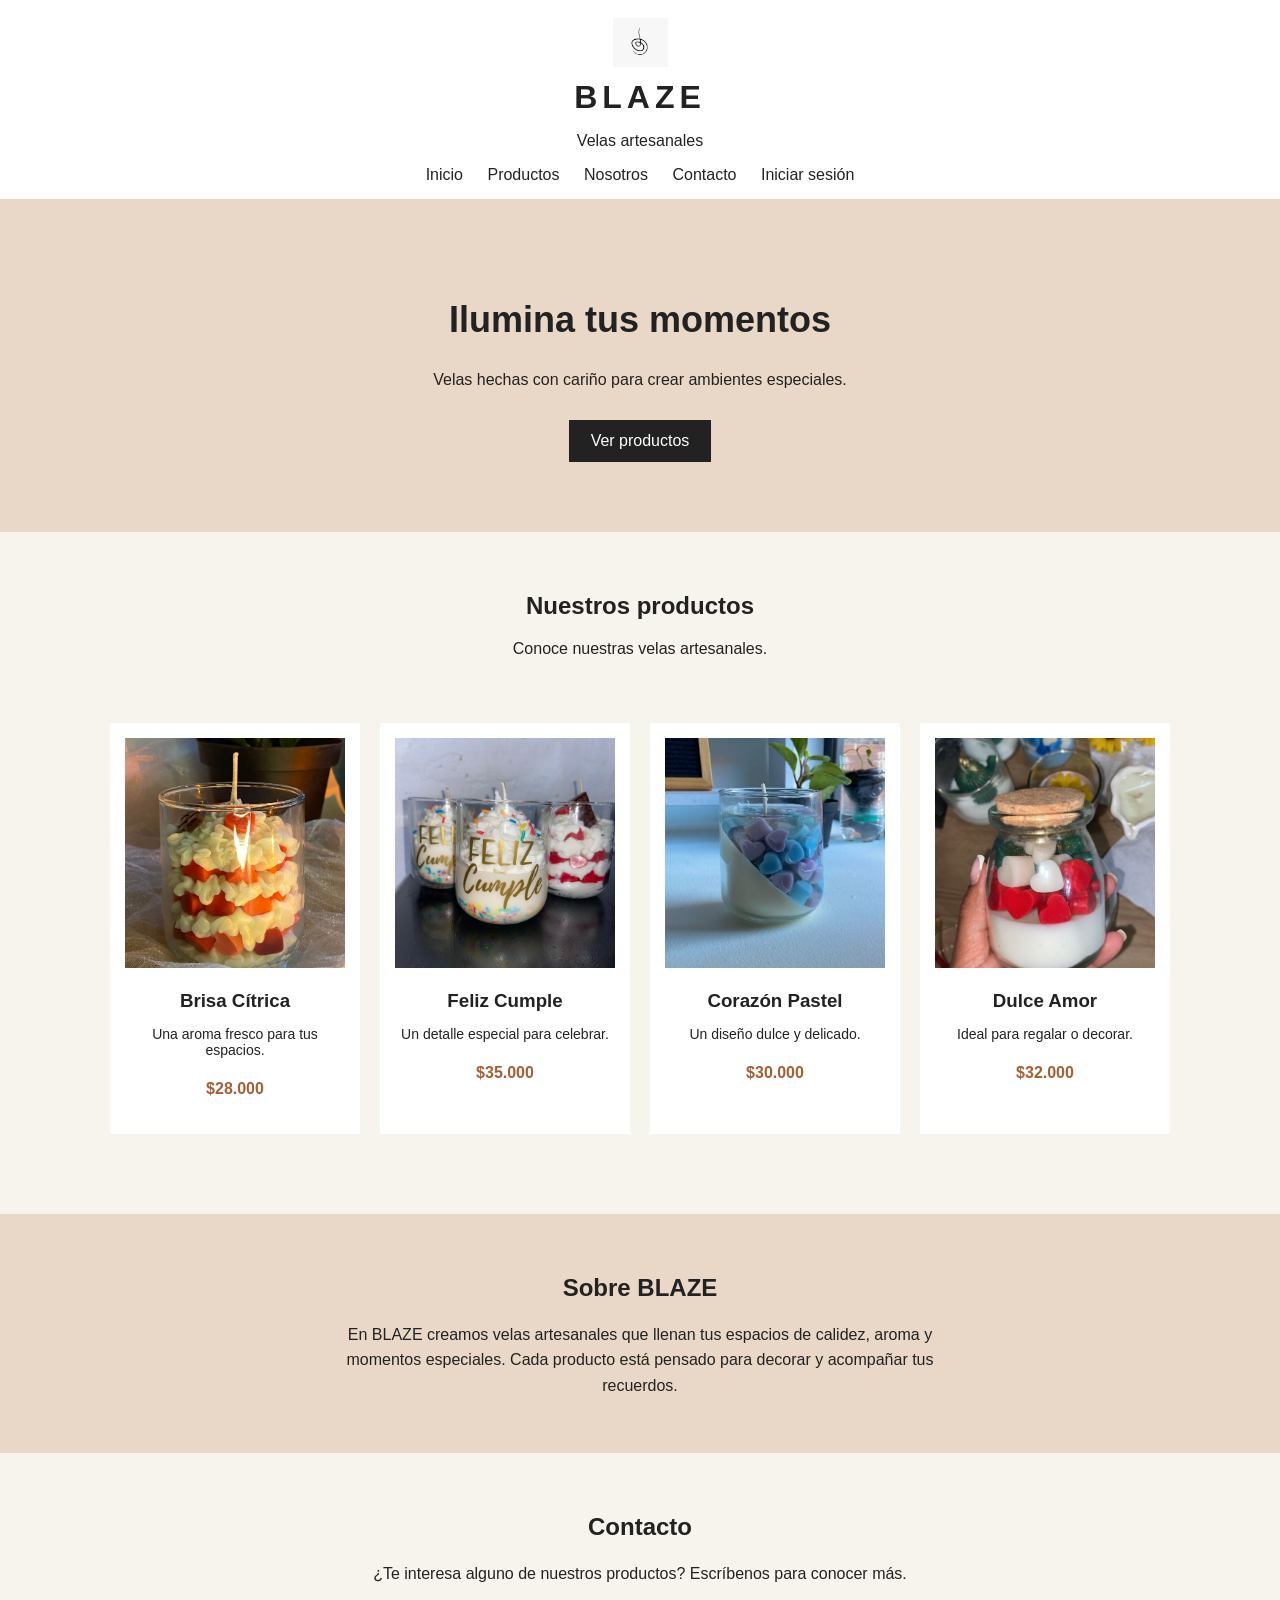
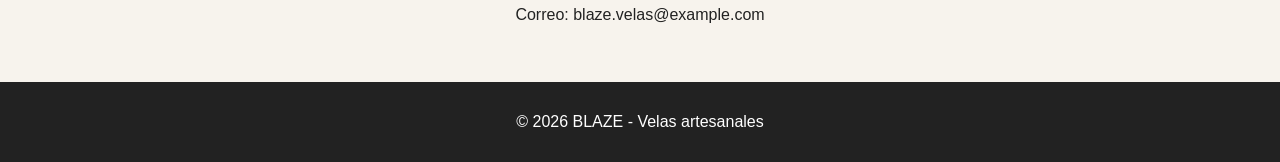
==== index.html @ ceefcdfa "primer commit de la pagina BLAZE" ====
<!DOCTYPE html>
<html lang="es">
<head>
    <meta charset="UTF-8">
    <meta name="viewport" content="width=device-width, initial-scale=1.0">
    <title>BLAZE - Velas artesanales</title>
    <link rel="stylesheet" href="/styles/estilos_index.css">
</head>
<body>
    <header>
        <img src="img/logo.jpeg" alt="Logo BLAZE">
        <h1>BLAZE</h1>
        <p>Velas artesanales</p>
        <nav>
            <a href="#inicio">Inicio</a>
            <a href="#productos">Productos</a>
            <a href="#nosotros">Nosotros</a>
            <a href="#contacto">Contacto</a>
            <a href="login.html">Iniciar sesión</a>
        </nav>
    </header>

    <section class="inicio" id="inicio">
        <h2>Ilumina tus momentos</h2>
        <p>Velas hechas con cariño para crear ambientes especiales.</p>
        <a href="#productos">Ver productos</a>
    </section>

    <section id="productos">
        <h2>Nuestros productos</h2>
        <p>Conoce nuestras velas artesanales.</p>
        <section class="catalogo">
            <article class="producto">
                <img src="img/vela1.jpeg" alt="Vela Brisa Cítrica">
                <h3>Brisa Cítrica</h3>
                <p>Una aroma fresco para tus espacios.</p>
                <h4>$28.000</h4>
            </article>
            <article class="producto">
                <img src="img/vela2.jpeg" alt="Vela Feliz Cumple">
                <h3>Feliz Cumple</h3>
                <p>Un detalle especial para celebrar.</p>
                <h4>$35.000</h4>
            </article>
            <article class="producto">
                <img src="img/vela3.jpeg" alt="Vela Corazón Pastel">
                <h3>Corazón Pastel</h3>
                <p>Un diseño dulce y delicado.</p>
                <h4>$30.000</h4>
            </article>
            <article class="producto">
                <img src="img/vela4.jpeg" alt="Vela Dulce Amor">
                <h3>Dulce Amor</h3>
                <p>Ideal para regalar o decorar.</p>
                <h4>$32.000</h4>
            </article>
        </section>
    </section>

    <section class="nosotros" id="nosotros">
        <h2>Sobre BLAZE</h2>
        <p>En BLAZE creamos velas artesanales que llenan tus espacios de calidez, aroma y momentos especiales. Cada producto está pensado para decorar y acompañar tus recuerdos.</p>
    </section>

    <section id="contacto">
        <h2>Contacto</h2>
        <p>¿Te interesa alguno de nuestros productos? Escríbenos para conocer más.</p>
        <p>Correo: blaze.velas@example.com</p>
    </section>

    <footer>
        <p>© 2026 BLAZE - Velas artesanales</p>
    </footer>
</body>
</html>
---- styles/estilos_index.css ----
body {
    margin: 0;
    font-family: Arial, sans-serif;
    background-color: #f7f3ed;
    color: #222222;
}

header {
    background-color: white;
    text-align: center;
    padding: 15px;
}

header img {
    width: 55px;
    height: 55px;
    object-fit: contain;
}

header h1 {
    margin: 5px;
    letter-spacing: 5px;
}

nav {
    margin-top: 15px;
}

nav a {
    color: #222222;
    text-decoration: none;
    margin: 10px;
}

.inicio {
    background-color: #e9d8c7;
    text-align: center;
    padding: 70px 20px;
}

.inicio h2 {
    font-size: 36px;
}

.inicio a {
    display: inline-block;
    background-color: #222222;
    color: white;
    padding: 12px 22px;
    text-decoration: none;
    margin-top: 15px;
}

section {
    padding: 40px 20px;
    text-align: center;
}

.catalogo {
    display: flex;
    justify-content: center;
    flex-wrap: wrap;
    gap: 20px;
    margin-top: 25px;
}

.producto {
    background-color: white;
    width: 220px;
    padding: 15px;
}

.producto img {
    width: 100%;
    height: 230px;
    object-fit: cover;
}

.producto h3 {
    margin-bottom: 8px;
}

.producto p {
    font-size: 14px;
}

.producto h4 {
    color: #a65f35;
}

.nosotros {
    background-color: #e9d8c7;
}

.nosotros p, #contacto p {
    max-width: 650px;
    margin: 15px auto;
    line-height: 1.6;
}

footer {
    background-color: #222222;
    color: white;
    text-align: center;
    padding: 15px;
}

@media (max-width: 600px) {
    nav a {
        display: inline-block;
        margin: 7px;
    }

    .inicio h2 {
        font-size: 28px;
    }
}
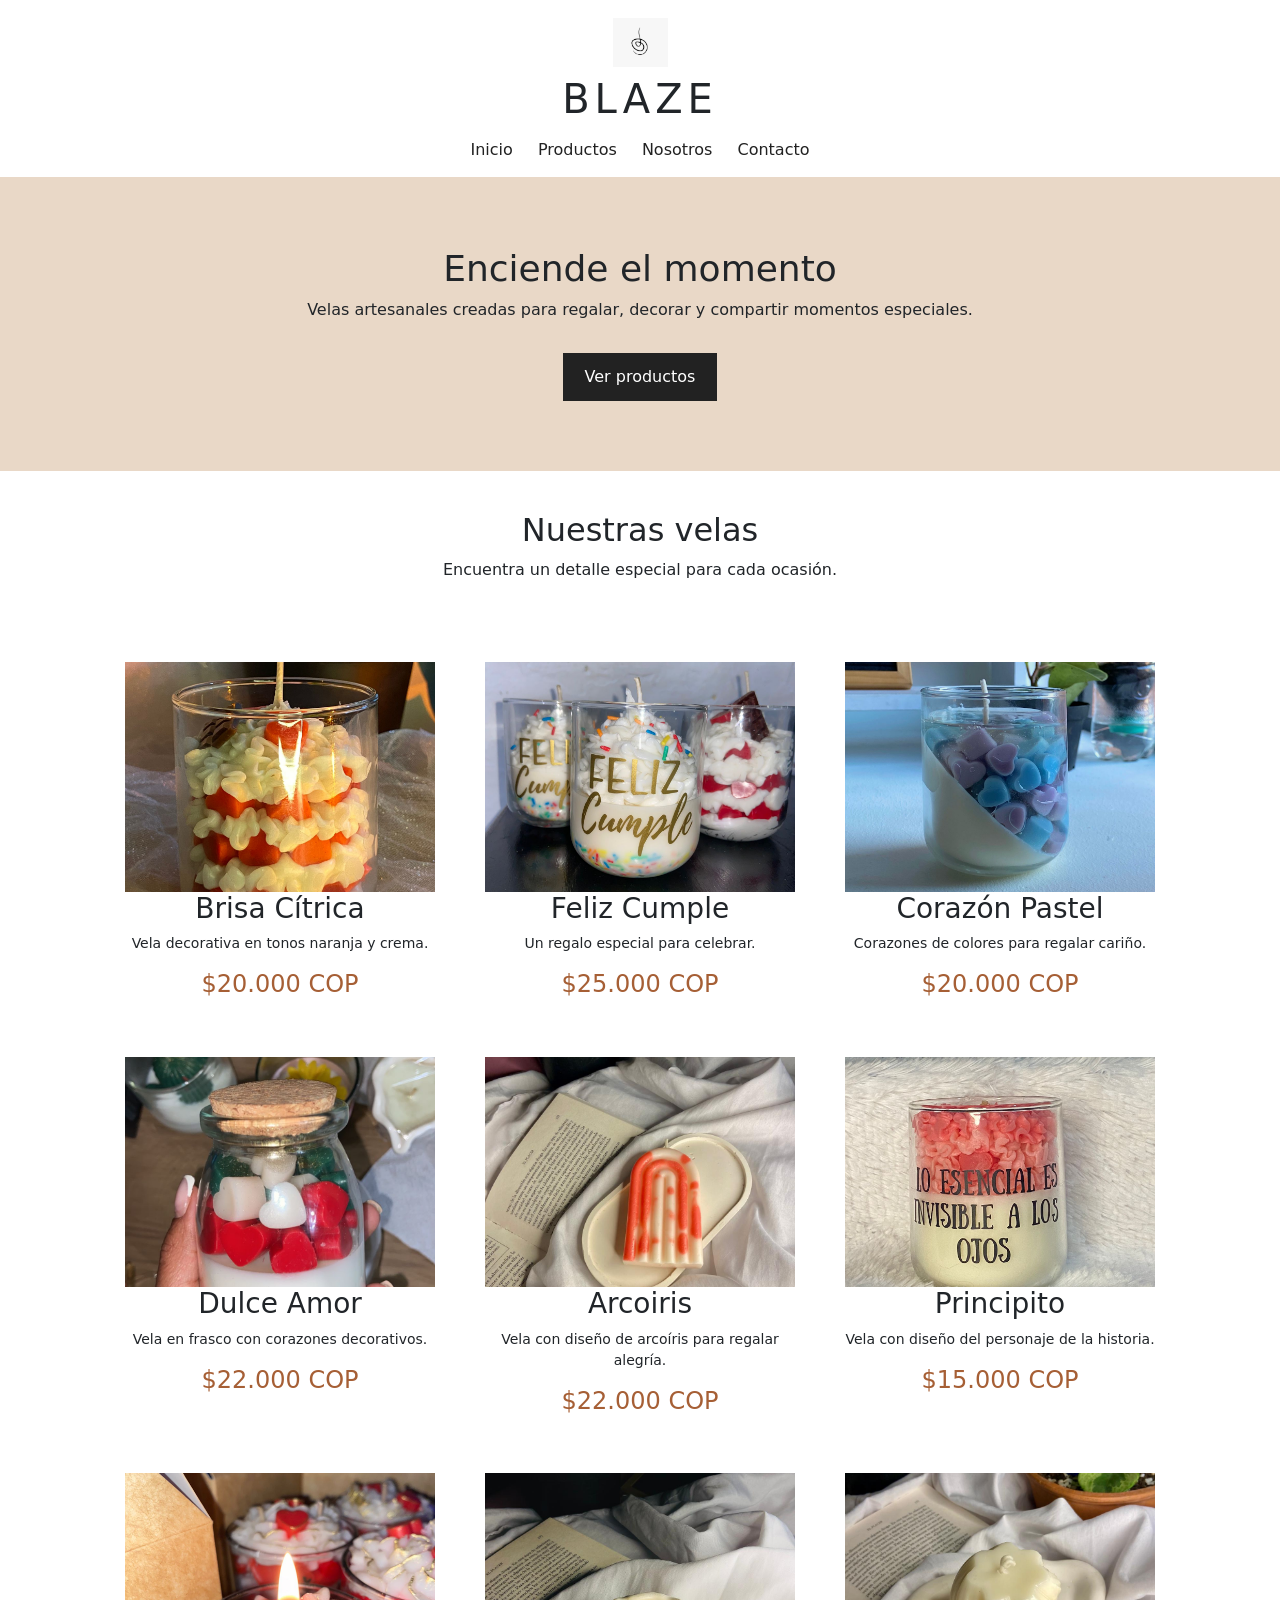
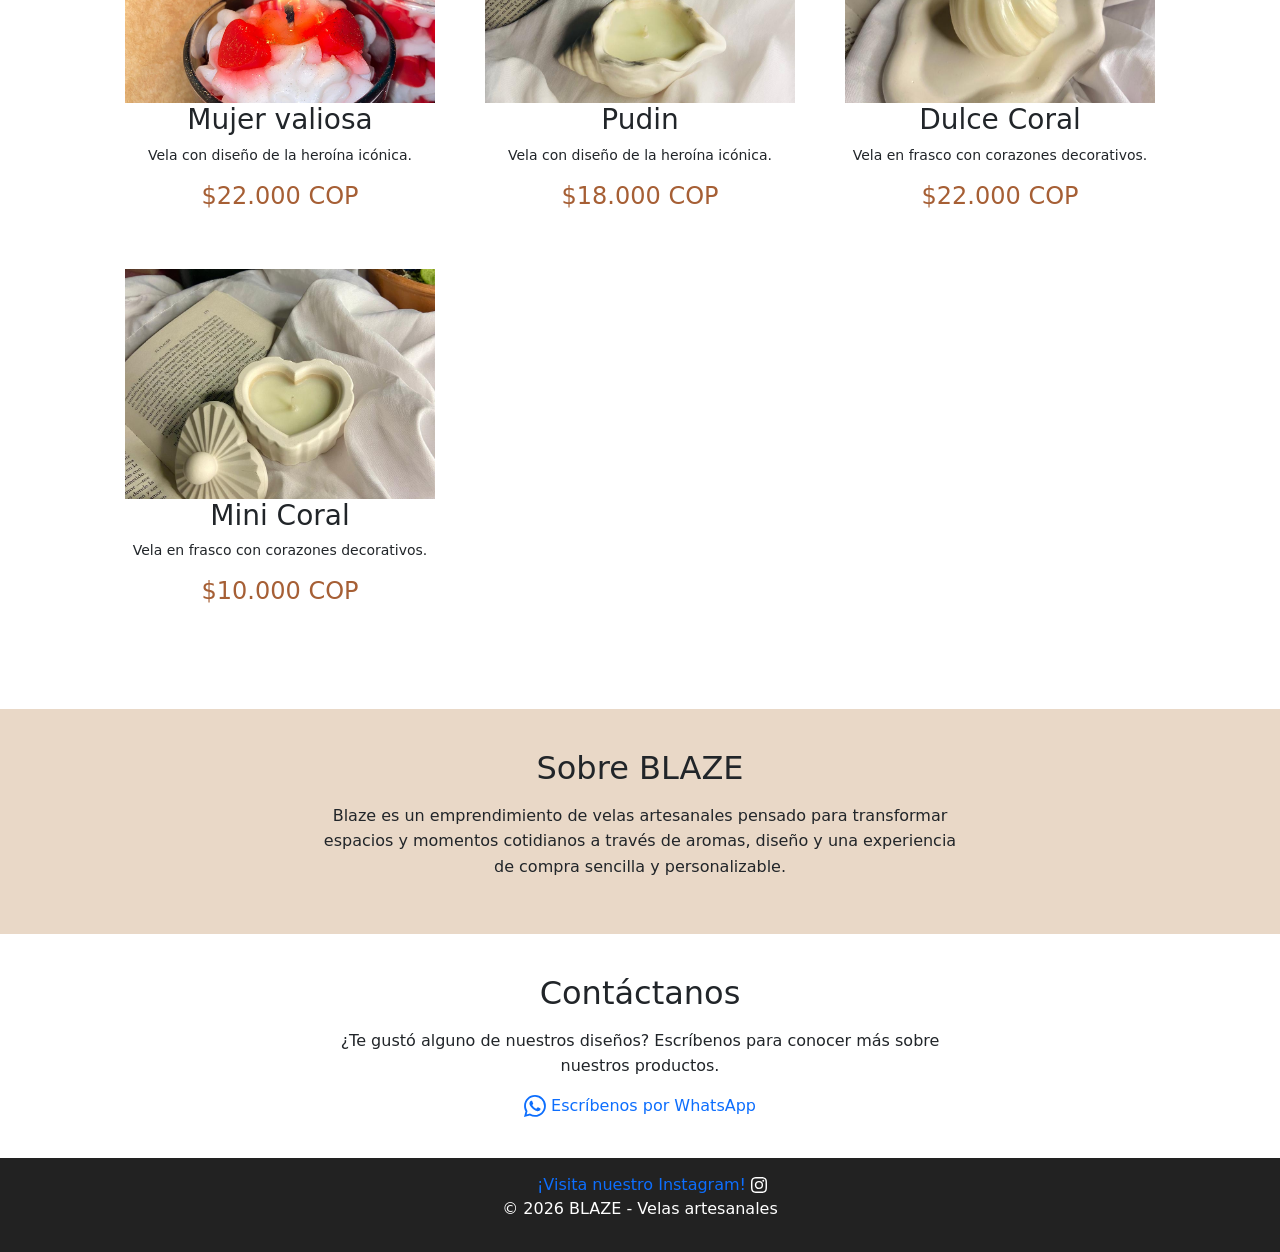
==== commit 605b9cac: "se agrega mas productos, se agrega bootstrap de instagram y wpp" ====
--- a/index.html
+++ b/index.html
@@ -5,71 +5,141 @@
     <meta name="viewport" content="width=device-width, initial-scale=1.0">
     <title>BLAZE - Velas artesanales</title>
     <link rel="stylesheet" href="/styles/estilos_index.css">
+    <link href="https://cdn.jsdelivr.net/npm/bootstrap@5.3.9/dist/css/bootstrap.min.css" rel="stylesheet" integrity="sha384-yEPZ7jP9S0QKiUQ0m3jjsO4ProIW7wvR9gXkI7JOGa2XVsw53Yke2bsdkBbjmmiX" crossorigin="anonymous">
 </head>
 <body>
-    <header>
-        <img src="img/logo.jpeg" alt="Logo BLAZE">
+     <header>
+        <img src="img/logo.jpeg" alt="Logo de BLAZE">
         <h1>BLAZE</h1>
-        <p>Velas artesanales</p>
         <nav>
             <a href="#inicio">Inicio</a>
             <a href="#productos">Productos</a>
             <a href="#nosotros">Nosotros</a>
             <a href="#contacto">Contacto</a>
-            <a href="login.html">Iniciar sesión</a>
         </nav>
     </header>
 
-    <section class="inicio" id="inicio">
-        <h2>Ilumina tus momentos</h2>
-        <p>Velas hechas con cariño para crear ambientes especiales.</p>
+    <section id="inicio" class="inicio">
+        <h2>Enciende el momento</h2>
+        <p>Velas artesanales creadas para regalar, decorar y compartir momentos especiales.</p>
         <a href="#productos">Ver productos</a>
     </section>
 
     <section id="productos">
-        <h2>Nuestros productos</h2>
-        <p>Conoce nuestras velas artesanales.</p>
+        <h2>Nuestras velas</h2>
+        <p>Encuentra un detalle especial para cada ocasión.</p>
+
         <section class="catalogo">
             <article class="producto">
                 <img src="img/vela1.jpeg" alt="Vela Brisa Cítrica">
                 <h3>Brisa Cítrica</h3>
-                <p>Una aroma fresco para tus espacios.</p>
-                <h4>$28.000</h4>
+                <p>Vela decorativa en tonos naranja y crema.</p>
+                <h4>$20.000 COP</h4>
             </article>
+            
+        
+
             <article class="producto">
                 <img src="img/vela2.jpeg" alt="Vela Feliz Cumple">
                 <h3>Feliz Cumple</h3>
-                <p>Un detalle especial para celebrar.</p>
-                <h4>$35.000</h4>
+                <p>Un regalo especial para celebrar.</p>
+                <h4>$25.000 COP</h4>
             </article>
+
             <article class="producto">
                 <img src="img/vela3.jpeg" alt="Vela Corazón Pastel">
                 <h3>Corazón Pastel</h3>
-                <p>Un diseño dulce y delicado.</p>
-                <h4>$30.000</h4>
+                <p>Corazones de colores para regalar cariño.</p>
+                <h4>$20.000 COP</h4>
             </article>
+
             <article class="producto">
                 <img src="img/vela4.jpeg" alt="Vela Dulce Amor">
                 <h3>Dulce Amor</h3>
-                <p>Ideal para regalar o decorar.</p>
-                <h4>$32.000</h4>
+                <p>Vela en frasco con corazones decorativos.</p>
+                <h4>$22.000 COP</h4>
             </article>
+
+            <article class="producto">
+                <img src="img/Arcoiris.jpeg" alt="Vela Arcoiris">
+                <h3>Arcoiris</h3>
+                <p>Vela con diseño de arcoíris para regalar alegría.</p>
+                <h4>$22.000 COP</h4>
+            </article>
+
+            <article class="producto">
+                <img src="img/Principito.jpeg" alt="Vela Principito">
+                <h3>Principito</h3>
+                <p>Vela con diseño del personaje de la historia.</p>
+                <h4>$15.000 COP</h4>
+            </article>
+
+
+            <article class="producto">
+                <img src="img/mujermaravilla.jpeg" alt="Vela Mujer Maravilla">
+                <h3>Mujer valiosa</h3>
+                <p>Vela con diseño de la heroína icónica.</p>
+                <h4>$22.000 COP</h4>
+            </article>
+
+
+            <article class="producto">
+                <img src="img/Coral.jpeg" alt="Vela Pudin">
+                <h3>Pudin</h3>
+                <p>Vela con diseño de la heroína icónica.</p>
+                <h4>$18.000 COP</h4>
+            </article>
+
+
+            <article class="producto">
+                <img src="img/vela6.jpeg" alt="Vela coral">
+                <h3>Dulce Coral</h3>
+                <p>Vela en frasco con corazones decorativos.</p>
+                <h4>$22.000 COP</h4>
+            </article>
+
+            <article class="producto">
+                <img src="img/vela7.jpeg" alt="Vela minicoral">
+                <h3>Mini Coral</h3>
+                <p>Vela en frasco con corazones decorativos.</p>
+                <h4>$10.000 COP</h4>
+            </article>
+
         </section>
     </section>
 
-    <section class="nosotros" id="nosotros">
+    <section id="nosotros" class="nosotros">
         <h2>Sobre BLAZE</h2>
-        <p>En BLAZE creamos velas artesanales que llenan tus espacios de calidez, aroma y momentos especiales. Cada producto está pensado para decorar y acompañar tus recuerdos.</p>
+        <p>Blaze es un emprendimiento de velas artesanales pensado para 
+            transformar espacios y momentos cotidianos a través de aromas, diseño 
+            y una experiencia de compra sencilla y personalizable.</p>
     </section>
 
-    <section id="contacto">
-        <h2>Contacto</h2>
-        <p>¿Te interesa alguno de nuestros productos? Escríbenos para conocer más.</p>
-        <p>Correo: blaze.velas@example.com</p>
+    
+
+    <section id="contacto" class="contacto">
+        <h2>Contáctanos</h2>
+        <p>¿Te gustó alguno de nuestros diseños? Escríbenos para conocer más sobre nuestros productos.</p>
+
+        <a href="https://wa.me/573000000000?text=Hola%20BLAZE,%20quiero%20información%20sobre%20sus%20velas" class="text-decoration-none" target="_blank" rel="noopener noreferrer" class="btn-wpp" aria-label="Escribir por WhatsApp">
+            <svg xmlns="http://www.w3.org/2000/svg" width="22" height="22" fill="currentColor" viewBox="0 0 16 16" aria-hidden="true">
+                <path d="M13.601 2.326A7.85 7.85 0 0 0 7.994 0C3.627 0 .068 3.558.064 7.926c0 1.399.366 2.76 1.057 3.965L0 16l4.204-1.102a7.9 7.9 0 0 0 3.79.965h.004c4.368 0 7.926-3.558 7.93-7.925a7.89 7.89 0 0 0-2.323-5.612M7.994 14.521a6.57 6.57 0 0 1-3.356-.92l-.24-.144-2.494.654.666-2.433-.156-.251a6.56 6.56 0 0 1-1.007-3.505c0-3.626 2.957-6.584 6.591-6.584a6.56 6.56 0 0 1 4.66 1.931 6.56 6.56 0 0 1 1.928 4.66c-.004 3.639-2.961 6.592-6.592 6.592m3.615-4.934c-.197-.099-1.17-.578-1.351-.643-.182-.067-.314-.1-.447.1-.132.198-.514.643-.63.775-.116.133-.232.149-.43.05-.198-.1-.836-.308-1.592-.982-.589-.525-.986-1.175-1.102-1.373-.116-.198-.012-.305.087-.404.088-.088.198-.232.298-.348.099-.116.132-.198.198-.331.066-.132.033-.248-.017-.347-.05-.1-.447-1.077-.613-1.474-.161-.387-.326-.334-.447-.34l-.381-.007a.73.73 0 0 0-.53.248c-.182.199-.695.679-.695 1.656s.712 1.921.811 2.053c.1.133 1.401 2.139 3.394 3 .474.205.844.327 1.133.418.476.151.91.13 1.253.079.382-.057 1.17-.479 1.335-.941.165-.463.165-.86.115-.942-.05-.083-.182-.132-.38-.231"/>
+            </svg>
+            <span>Escríbenos por WhatsApp</span>
+        </a>
     </section>
 
     <footer>
-        <p>© 2026 BLAZE - Velas artesanales</p>
+        <a class="container-fluid">
+         <a href="https://www.instagram.com/blaze.mz?psln=MWNzNmQ0aXluZXR6Zg%3D%3D" class="text-decoration-none">¡Visita nuestro Instagram!</a>
+            <svg xmlns="http://www.w3.org/2000/svg" width="16" height="16" fill="currentColor" class="bi bi-instagram" viewBox="0 0 16 16">
+  <path d="M8 0C5.829 0 5.556.01 4.703.048 3.85.088 3.269.222 2.76.42a3.9 3.9 0 0 0-1.417.923A3.9 3.9 0 0 0 .42 2.76C.222 3.268.087 3.85.048 4.7.01 5.555 0 5.827 0 8.001c0 2.172.01 2.444.048 3.297.04.852.174 1.433.372 1.942.205.526.478.972.923 1.417.444.445.89.719 1.416.923.51.198 1.09.333 1.942.372C5.555 15.99 5.827 16 8 16s2.444-.01 3.298-.048c.851-.04 1.434-.174 1.943-.372a3.9 3.9 0 0 0 1.416-.923c.445-.445.718-.891.923-1.417.197-.509.332-1.09.372-1.942C15.99 10.445 16 10.173 16 8s-.01-2.445-.048-3.299c-.04-.851-.175-1.433-.372-1.941a3.9 3.9 0 0 0-.923-1.417A3.9 3.9 0 0 0 13.24.42c-.51-.198-1.092-.333-1.943-.372C10.443.01 10.172 0 7.998 0zm-.717 1.442h.718c2.136 0 2.389.007 3.232.046.78.035 1.204.166 1.486.275.373.145.64.319.92.599s.453.546.598.92c.11.281.24.705.275 1.485.039.843.047 1.096.047 3.231s-.008 2.389-.047 3.232c-.035.78-.166 1.203-.275 1.485a2.5 2.5 0 0 1-.599.919c-.28.28-.546.453-.92.598-.28.11-.704.24-1.485.276-.843.038-1.096.047-3.232.047s-2.39-.009-3.233-.047c-.78-.036-1.203-.166-1.485-.276a2.5 2.5 0 0 1-.92-.598 2.5 2.5 0 0 1-.6-.92c-.109-.281-.24-.705-.275-1.485-.038-.843-.046-1.096-.046-3.233s.008-2.388.046-3.231c.036-.78.166-1.204.276-1.486.145-.373.319-.64.599-.92s.546-.453.92-.598c.282-.11.705-.24 1.485-.276.738-.034 1.024-.044 2.515-.045zm4.988 1.328a.96.96 0 1 0 0 1.92.96.96 0 0 0 0-1.92m-4.27 1.122a4.109 4.109 0 1 0 0 8.217 4.109 4.109 0 0 0 0-8.217m0 1.441a2.667 2.667 0 1 1 0 5.334 2.667 2.667 0 0 1 0-5.334"/>
+</svg>
+            
+            <p>© 2026 BLAZE - Velas artesanales</p>
+        </a>
+      
     </footer>
+
 </body>
 </html>
--- a/styles/estilos_index.css
+++ b/styles/estilos_index.css
@@ -1,3 +1,5 @@
+
+
 body {
     margin: 0;
     font-family: Arial, sans-serif;
@@ -57,17 +59,18 @@
 }
 
 .catalogo {
-    display: flex;
-    justify-content: center;
-    flex-wrap: wrap;
+    display: grid;
+    grid-template-columns: repeat(3, 1fr);
     gap: 20px;
-    margin-top: 25px;
+    max-width: 1100px;
+    margin: 25px auto 0;
 }
 
 .producto {
     background-color: white;
-    width: 220px;
+    width: 100%;
     padding: 15px;
+    box-sizing: border-box;
 }
 
 .producto img {
@@ -92,7 +95,7 @@
     background-color: #e9d8c7;
 }
 
-.nosotros p, #contacto p {
+.nosotros p, .contacto p {
     max-width: 650px;
     margin: 15px auto;
     line-height: 1.6;
@@ -105,6 +108,7 @@
     padding: 15px;
 }
 
+/* Ajuste sencillo para pantallas pequeñas */
 @media (max-width: 600px) {
     nav a {
         display: inline-block;
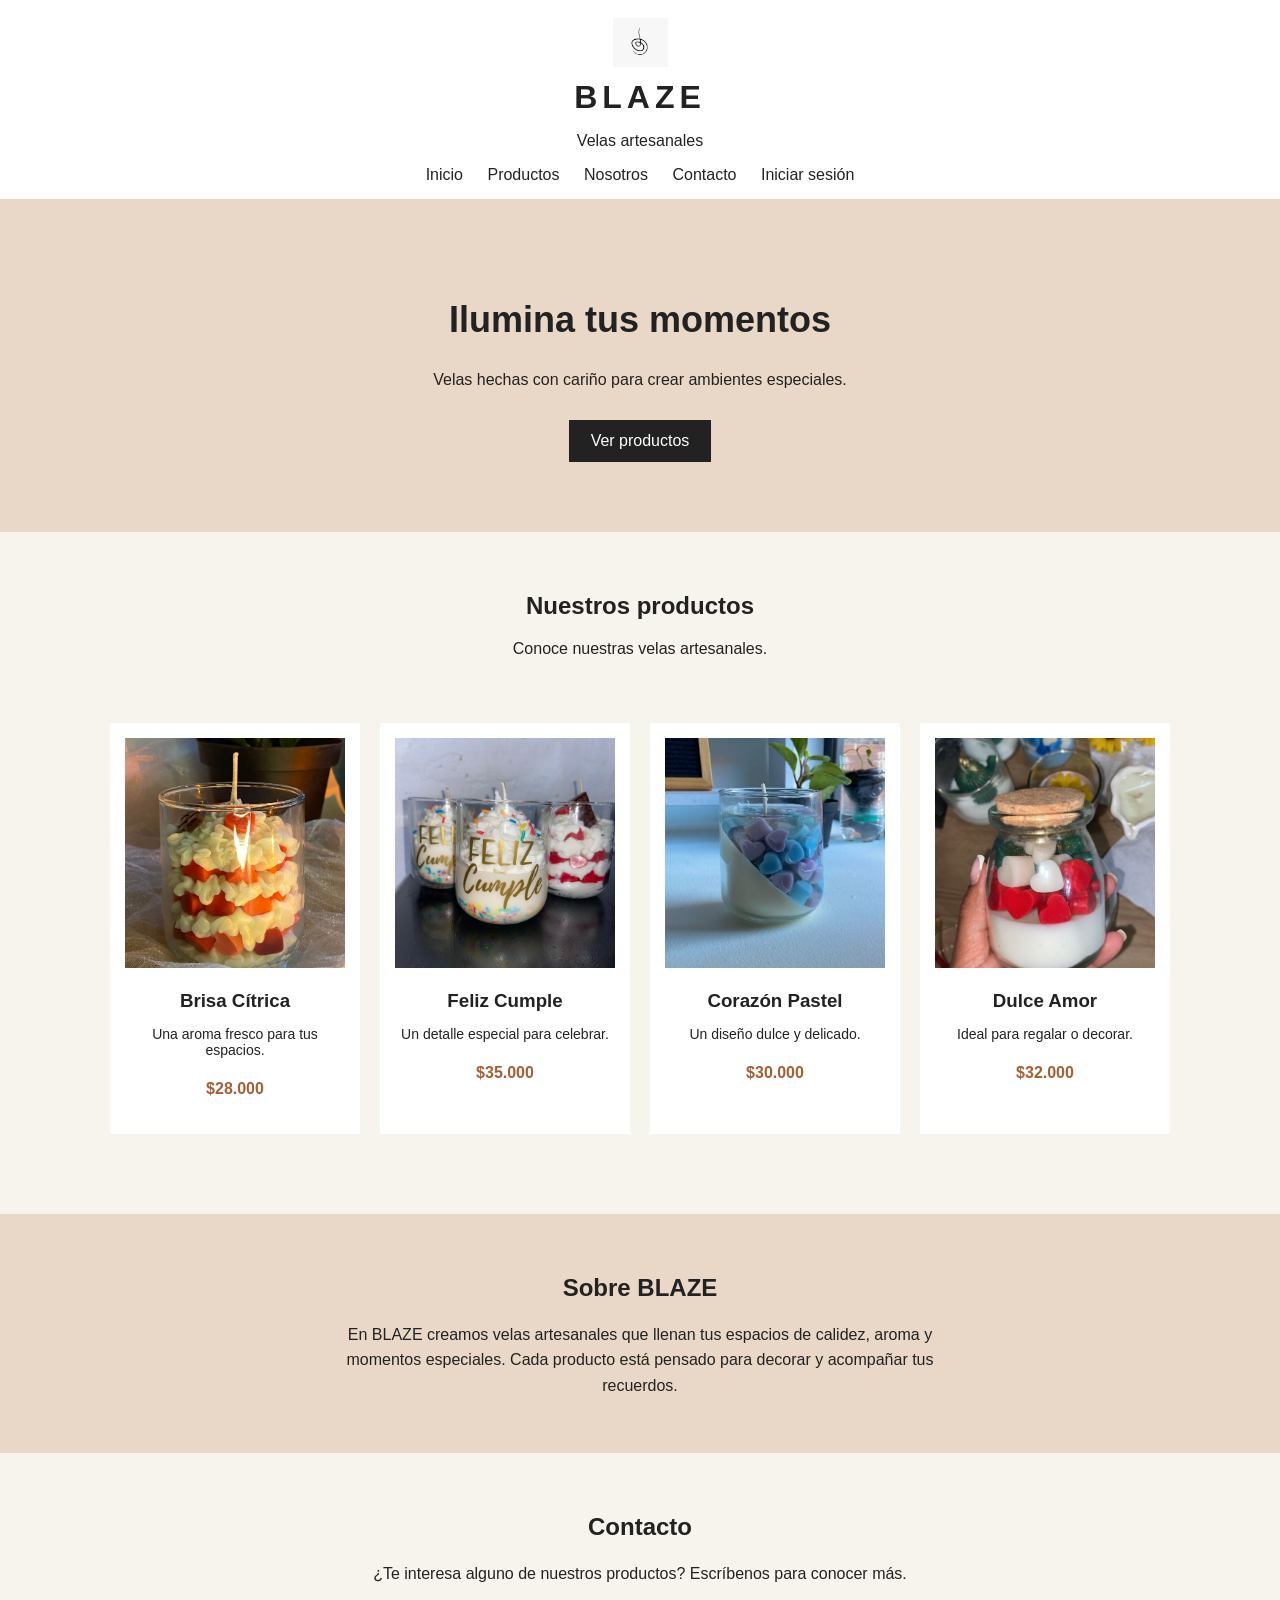
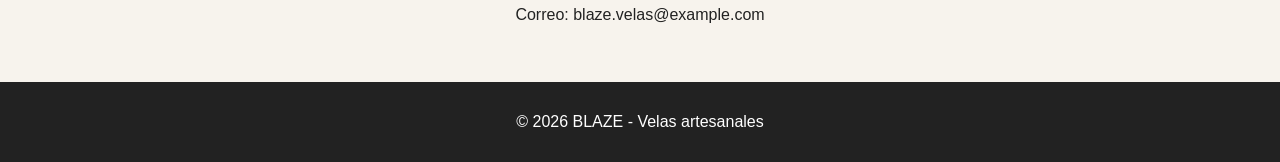
==== commit 51da6288: "Revert "se agrega mas productos, se agrega bootstrap de instagram y wpp"" ====
--- a/index.html
+++ b/index.html
@@ -5,141 +5,71 @@
     <meta name="viewport" content="width=device-width, initial-scale=1.0">
     <title>BLAZE - Velas artesanales</title>
     <link rel="stylesheet" href="/styles/estilos_index.css">
-    <link href="https://cdn.jsdelivr.net/npm/bootstrap@5.3.9/dist/css/bootstrap.min.css" rel="stylesheet" integrity="sha384-yEPZ7jP9S0QKiUQ0m3jjsO4ProIW7wvR9gXkI7JOGa2XVsw53Yke2bsdkBbjmmiX" crossorigin="anonymous">
 </head>
 <body>
-     <header>
-        <img src="img/logo.jpeg" alt="Logo de BLAZE">
+    <header>
+        <img src="img/logo.jpeg" alt="Logo BLAZE">
         <h1>BLAZE</h1>
+        <p>Velas artesanales</p>
         <nav>
             <a href="#inicio">Inicio</a>
             <a href="#productos">Productos</a>
             <a href="#nosotros">Nosotros</a>
             <a href="#contacto">Contacto</a>
+            <a href="login.html">Iniciar sesión</a>
         </nav>
     </header>
 
-    <section id="inicio" class="inicio">
-        <h2>Enciende el momento</h2>
-        <p>Velas artesanales creadas para regalar, decorar y compartir momentos especiales.</p>
+    <section class="inicio" id="inicio">
+        <h2>Ilumina tus momentos</h2>
+        <p>Velas hechas con cariño para crear ambientes especiales.</p>
         <a href="#productos">Ver productos</a>
     </section>
 
     <section id="productos">
-        <h2>Nuestras velas</h2>
-        <p>Encuentra un detalle especial para cada ocasión.</p>
-
+        <h2>Nuestros productos</h2>
+        <p>Conoce nuestras velas artesanales.</p>
         <section class="catalogo">
             <article class="producto">
                 <img src="img/vela1.jpeg" alt="Vela Brisa Cítrica">
                 <h3>Brisa Cítrica</h3>
-                <p>Vela decorativa en tonos naranja y crema.</p>
-                <h4>$20.000 COP</h4>
+                <p>Una aroma fresco para tus espacios.</p>
+                <h4>$28.000</h4>
             </article>
-            
-        
-
             <article class="producto">
                 <img src="img/vela2.jpeg" alt="Vela Feliz Cumple">
                 <h3>Feliz Cumple</h3>
-                <p>Un regalo especial para celebrar.</p>
-                <h4>$25.000 COP</h4>
+                <p>Un detalle especial para celebrar.</p>
+                <h4>$35.000</h4>
             </article>
-
             <article class="producto">
                 <img src="img/vela3.jpeg" alt="Vela Corazón Pastel">
                 <h3>Corazón Pastel</h3>
-                <p>Corazones de colores para regalar cariño.</p>
-                <h4>$20.000 COP</h4>
+                <p>Un diseño dulce y delicado.</p>
+                <h4>$30.000</h4>
             </article>
-
             <article class="producto">
                 <img src="img/vela4.jpeg" alt="Vela Dulce Amor">
                 <h3>Dulce Amor</h3>
-                <p>Vela en frasco con corazones decorativos.</p>
-                <h4>$22.000 COP</h4>
+                <p>Ideal para regalar o decorar.</p>
+                <h4>$32.000</h4>
             </article>
-
-            <article class="producto">
-                <img src="img/Arcoiris.jpeg" alt="Vela Arcoiris">
-                <h3>Arcoiris</h3>
-                <p>Vela con diseño de arcoíris para regalar alegría.</p>
-                <h4>$22.000 COP</h4>
-            </article>
-
-            <article class="producto">
-                <img src="img/Principito.jpeg" alt="Vela Principito">
-                <h3>Principito</h3>
-                <p>Vela con diseño del personaje de la historia.</p>
-                <h4>$15.000 COP</h4>
-            </article>
-
-
-            <article class="producto">
-                <img src="img/mujermaravilla.jpeg" alt="Vela Mujer Maravilla">
-                <h3>Mujer valiosa</h3>
-                <p>Vela con diseño de la heroína icónica.</p>
-                <h4>$22.000 COP</h4>
-            </article>
-
-
-            <article class="producto">
-                <img src="img/Coral.jpeg" alt="Vela Pudin">
-                <h3>Pudin</h3>
-                <p>Vela con diseño de la heroína icónica.</p>
-                <h4>$18.000 COP</h4>
-            </article>
-
-
-            <article class="producto">
-                <img src="img/vela6.jpeg" alt="Vela coral">
-                <h3>Dulce Coral</h3>
-                <p>Vela en frasco con corazones decorativos.</p>
-                <h4>$22.000 COP</h4>
-            </article>
-
-            <article class="producto">
-                <img src="img/vela7.jpeg" alt="Vela minicoral">
-                <h3>Mini Coral</h3>
-                <p>Vela en frasco con corazones decorativos.</p>
-                <h4>$10.000 COP</h4>
-            </article>
-
         </section>
     </section>
 
-    <section id="nosotros" class="nosotros">
+    <section class="nosotros" id="nosotros">
         <h2>Sobre BLAZE</h2>
-        <p>Blaze es un emprendimiento de velas artesanales pensado para 
-            transformar espacios y momentos cotidianos a través de aromas, diseño 
-            y una experiencia de compra sencilla y personalizable.</p>
+        <p>En BLAZE creamos velas artesanales que llenan tus espacios de calidez, aroma y momentos especiales. Cada producto está pensado para decorar y acompañar tus recuerdos.</p>
     </section>
 
-    
-
-    <section id="contacto" class="contacto">
-        <h2>Contáctanos</h2>
-        <p>¿Te gustó alguno de nuestros diseños? Escríbenos para conocer más sobre nuestros productos.</p>
-
-        <a href="https://wa.me/573000000000?text=Hola%20BLAZE,%20quiero%20información%20sobre%20sus%20velas" class="text-decoration-none" target="_blank" rel="noopener noreferrer" class="btn-wpp" aria-label="Escribir por WhatsApp">
-            <svg xmlns="http://www.w3.org/2000/svg" width="22" height="22" fill="currentColor" viewBox="0 0 16 16" aria-hidden="true">
-                <path d="M13.601 2.326A7.85 7.85 0 0 0 7.994 0C3.627 0 .068 3.558.064 7.926c0 1.399.366 2.76 1.057 3.965L0 16l4.204-1.102a7.9 7.9 0 0 0 3.79.965h.004c4.368 0 7.926-3.558 7.93-7.925a7.89 7.89 0 0 0-2.323-5.612M7.994 14.521a6.57 6.57 0 0 1-3.356-.92l-.24-.144-2.494.654.666-2.433-.156-.251a6.56 6.56 0 0 1-1.007-3.505c0-3.626 2.957-6.584 6.591-6.584a6.56 6.56 0 0 1 4.66 1.931 6.56 6.56 0 0 1 1.928 4.66c-.004 3.639-2.961 6.592-6.592 6.592m3.615-4.934c-.197-.099-1.17-.578-1.351-.643-.182-.067-.314-.1-.447.1-.132.198-.514.643-.63.775-.116.133-.232.149-.43.05-.198-.1-.836-.308-1.592-.982-.589-.525-.986-1.175-1.102-1.373-.116-.198-.012-.305.087-.404.088-.088.198-.232.298-.348.099-.116.132-.198.198-.331.066-.132.033-.248-.017-.347-.05-.1-.447-1.077-.613-1.474-.161-.387-.326-.334-.447-.34l-.381-.007a.73.73 0 0 0-.53.248c-.182.199-.695.679-.695 1.656s.712 1.921.811 2.053c.1.133 1.401 2.139 3.394 3 .474.205.844.327 1.133.418.476.151.91.13 1.253.079.382-.057 1.17-.479 1.335-.941.165-.463.165-.86.115-.942-.05-.083-.182-.132-.38-.231"/>
-            </svg>
-            <span>Escríbenos por WhatsApp</span>
-        </a>
+    <section id="contacto">
+        <h2>Contacto</h2>
+        <p>¿Te interesa alguno de nuestros productos? Escríbenos para conocer más.</p>
+        <p>Correo: blaze.velas@example.com</p>
     </section>
 
     <footer>
-        <a class="container-fluid">
-         <a href="https://www.instagram.com/blaze.mz?psln=MWNzNmQ0aXluZXR6Zg%3D%3D" class="text-decoration-none">¡Visita nuestro Instagram!</a>
-            <svg xmlns="http://www.w3.org/2000/svg" width="16" height="16" fill="currentColor" class="bi bi-instagram" viewBox="0 0 16 16">
-  <path d="M8 0C5.829 0 5.556.01 4.703.048 3.85.088 3.269.222 2.76.42a3.9 3.9 0 0 0-1.417.923A3.9 3.9 0 0 0 .42 2.76C.222 3.268.087 3.85.048 4.7.01 5.555 0 5.827 0 8.001c0 2.172.01 2.444.048 3.297.04.852.174 1.433.372 1.942.205.526.478.972.923 1.417.444.445.89.719 1.416.923.51.198 1.09.333 1.942.372C5.555 15.99 5.827 16 8 16s2.444-.01 3.298-.048c.851-.04 1.434-.174 1.943-.372a3.9 3.9 0 0 0 1.416-.923c.445-.445.718-.891.923-1.417.197-.509.332-1.09.372-1.942C15.99 10.445 16 10.173 16 8s-.01-2.445-.048-3.299c-.04-.851-.175-1.433-.372-1.941a3.9 3.9 0 0 0-.923-1.417A3.9 3.9 0 0 0 13.24.42c-.51-.198-1.092-.333-1.943-.372C10.443.01 10.172 0 7.998 0zm-.717 1.442h.718c2.136 0 2.389.007 3.232.046.78.035 1.204.166 1.486.275.373.145.64.319.92.599s.453.546.598.92c.11.281.24.705.275 1.485.039.843.047 1.096.047 3.231s-.008 2.389-.047 3.232c-.035.78-.166 1.203-.275 1.485a2.5 2.5 0 0 1-.599.919c-.28.28-.546.453-.92.598-.28.11-.704.24-1.485.276-.843.038-1.096.047-3.232.047s-2.39-.009-3.233-.047c-.78-.036-1.203-.166-1.485-.276a2.5 2.5 0 0 1-.92-.598 2.5 2.5 0 0 1-.6-.92c-.109-.281-.24-.705-.275-1.485-.038-.843-.046-1.096-.046-3.233s.008-2.388.046-3.231c.036-.78.166-1.204.276-1.486.145-.373.319-.64.599-.92s.546-.453.92-.598c.282-.11.705-.24 1.485-.276.738-.034 1.024-.044 2.515-.045zm4.988 1.328a.96.96 0 1 0 0 1.92.96.96 0 0 0 0-1.92m-4.27 1.122a4.109 4.109 0 1 0 0 8.217 4.109 4.109 0 0 0 0-8.217m0 1.441a2.667 2.667 0 1 1 0 5.334 2.667 2.667 0 0 1 0-5.334"/>
-</svg>
-            
-            <p>© 2026 BLAZE - Velas artesanales</p>
-        </a>
-      
+        <p>© 2026 BLAZE - Velas artesanales</p>
     </footer>
-
 </body>
 </html>
--- a/styles/estilos_index.css
+++ b/styles/estilos_index.css
@@ -1,5 +1,3 @@
-
-
 body {
     margin: 0;
     font-family: Arial, sans-serif;
@@ -59,18 +57,17 @@
 }
 
 .catalogo {
-    display: grid;
-    grid-template-columns: repeat(3, 1fr);
+    display: flex;
+    justify-content: center;
+    flex-wrap: wrap;
     gap: 20px;
-    max-width: 1100px;
-    margin: 25px auto 0;
+    margin-top: 25px;
 }
 
 .producto {
     background-color: white;
-    width: 100%;
+    width: 220px;
     padding: 15px;
-    box-sizing: border-box;
 }
 
 .producto img {
@@ -95,7 +92,7 @@
     background-color: #e9d8c7;
 }
 
-.nosotros p, .contacto p {
+.nosotros p, #contacto p {
     max-width: 650px;
     margin: 15px auto;
     line-height: 1.6;
@@ -108,7 +105,6 @@
     padding: 15px;
 }
 
-/* Ajuste sencillo para pantallas pequeñas */
 @media (max-width: 600px) {
     nav a {
         display: inline-block;
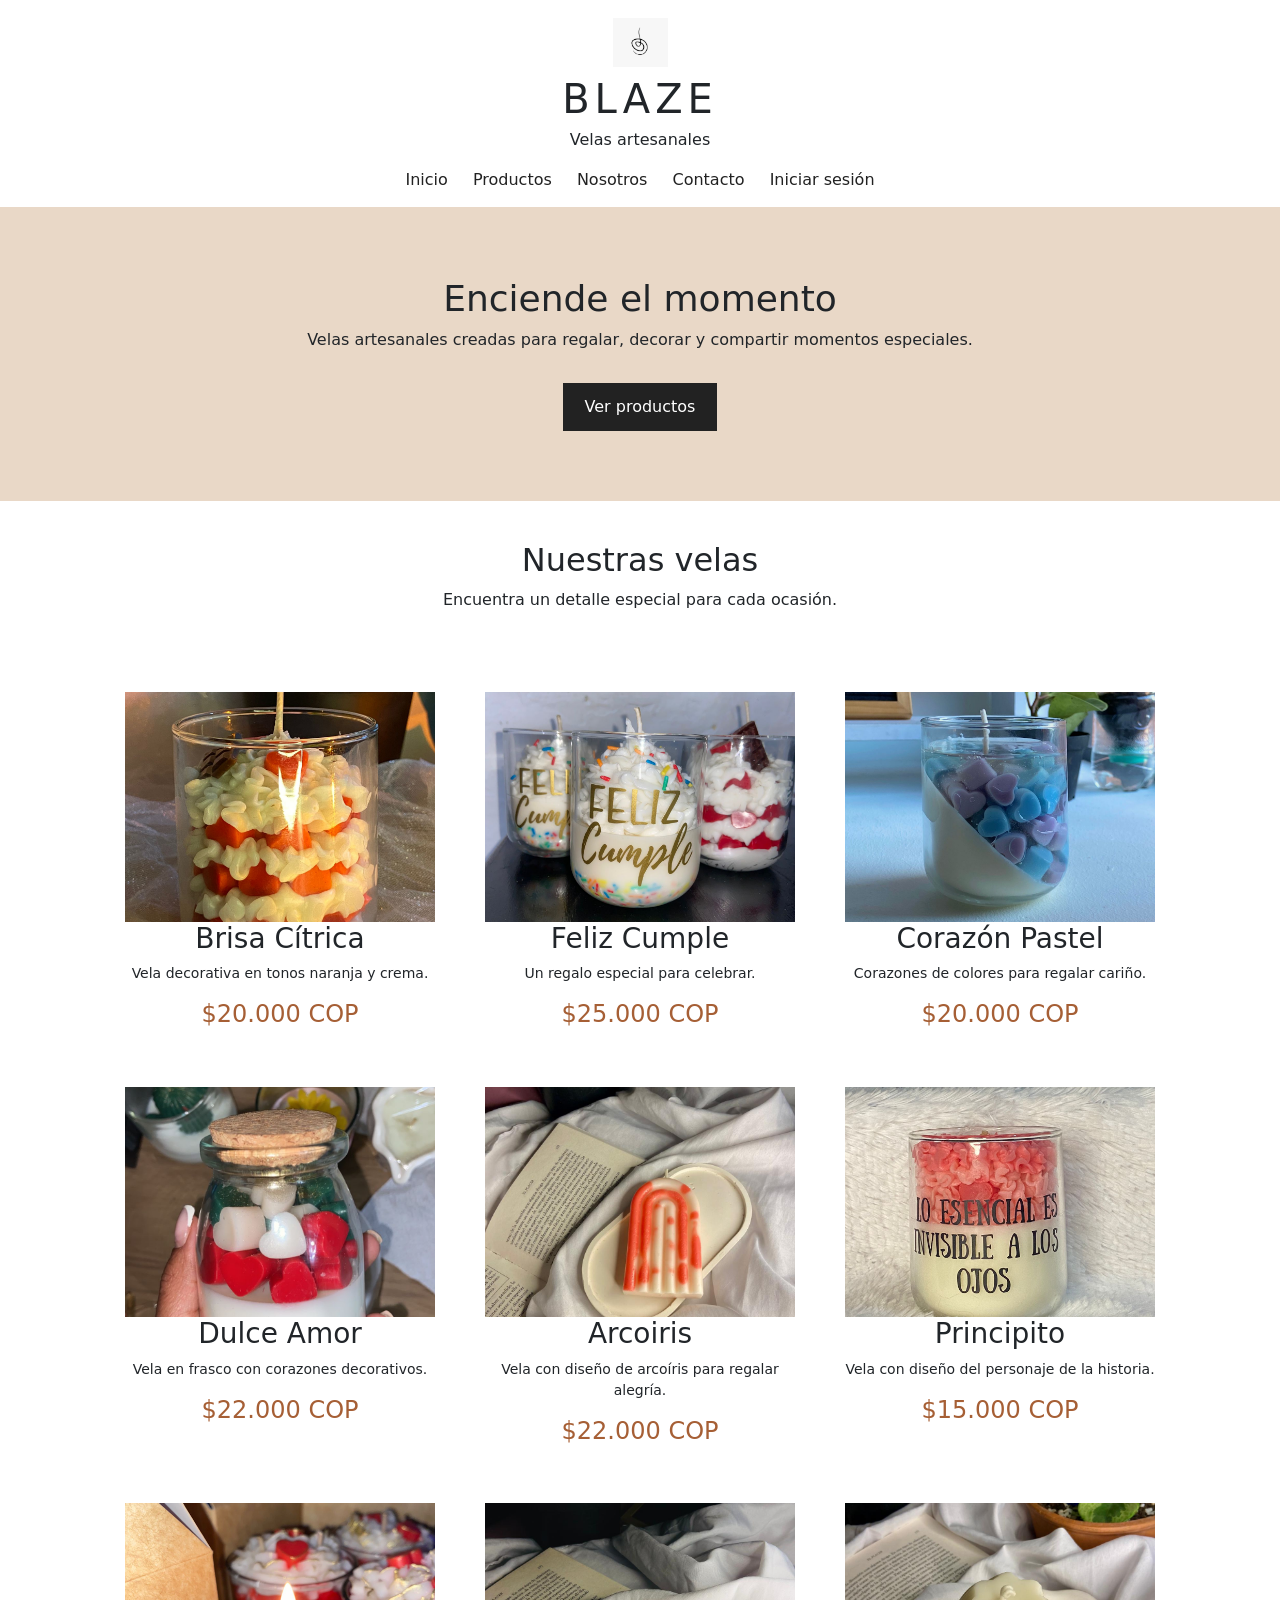
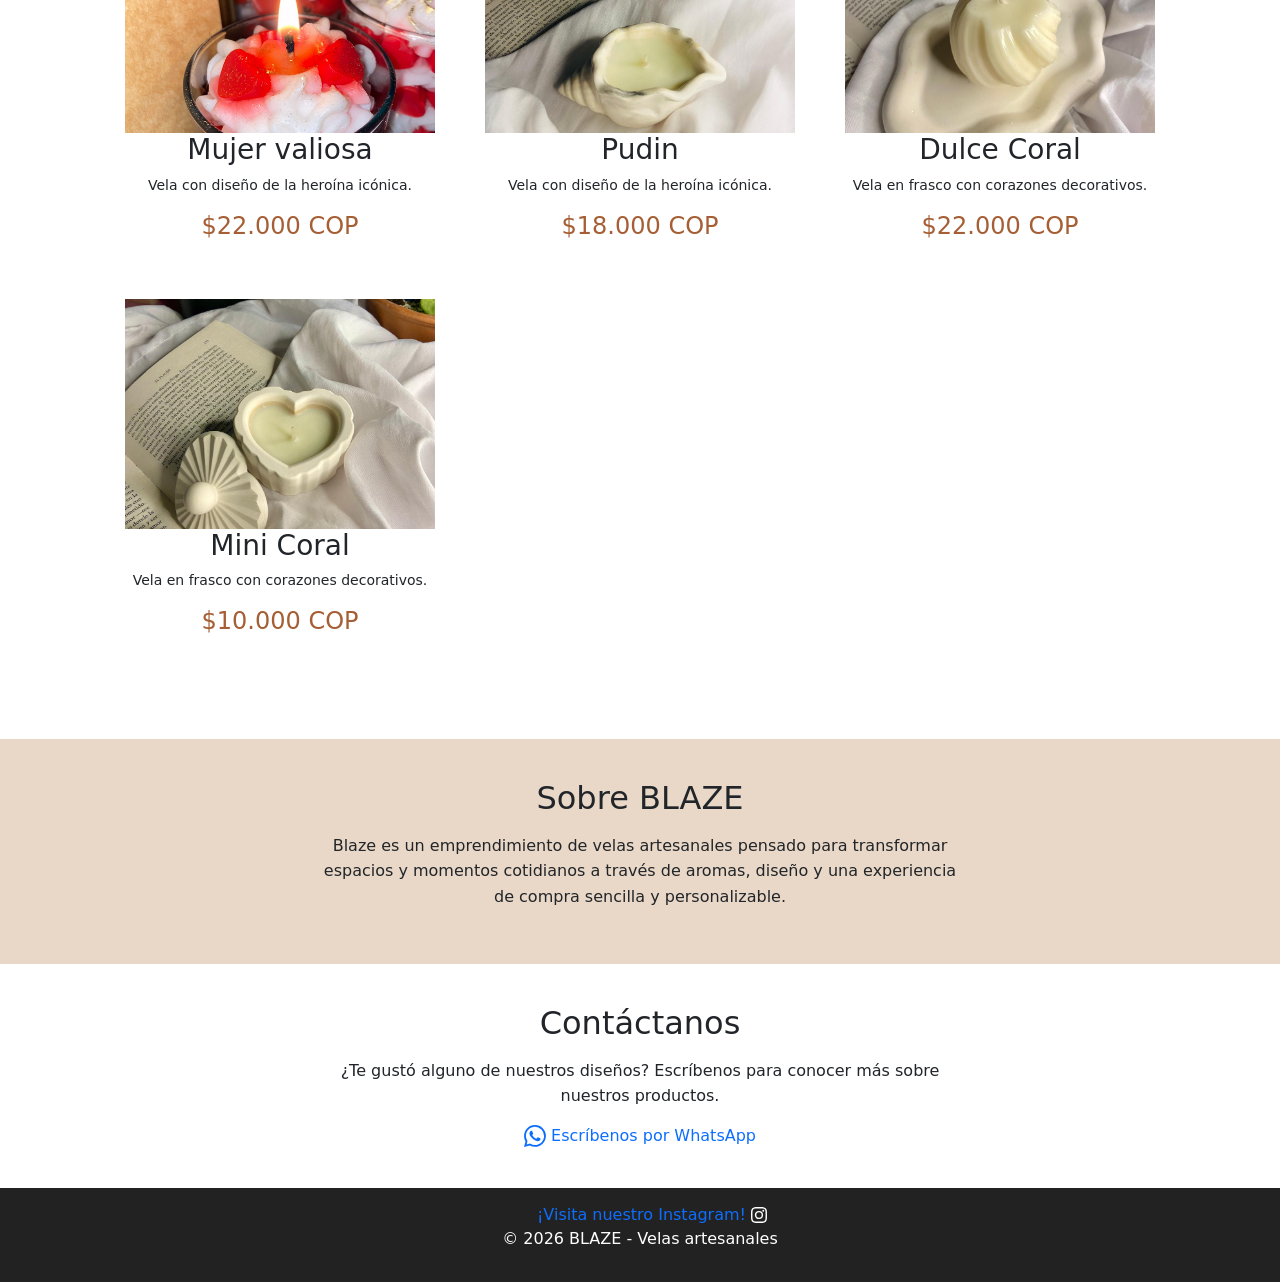
==== commit dfe77949: "Corrección de codigo" ====
--- a/index.html
+++ b/index.html
@@ -5,9 +5,10 @@
     <meta name="viewport" content="width=device-width, initial-scale=1.0">
     <title>BLAZE - Velas artesanales</title>
     <link rel="stylesheet" href="/styles/estilos_index.css">
+    <link href="https://cdn.jsdelivr.net/npm/bootstrap@5.3.9/dist/css/bootstrap.min.css" rel="stylesheet" integrity="sha384-yEPZ7jP9S0QKiUQ0m3jjsO4ProIW7wvR9gXkI7JOGa2XVsw53Yke2bsdkBbjmmiX" crossorigin="anonymous">
 </head>
 <body>
-    <header>
+     <header>
         <img src="img/logo.jpeg" alt="Logo BLAZE">
         <h1>BLAZE</h1>
         <p>Velas artesanales</p>
@@ -20,56 +21,127 @@
         </nav>
     </header>
 
-    <section class="inicio" id="inicio">
-        <h2>Ilumina tus momentos</h2>
-        <p>Velas hechas con cariño para crear ambientes especiales.</p>
+    <section id="inicio" class="inicio">
+        <h2>Enciende el momento</h2>
+        <p>Velas artesanales creadas para regalar, decorar y compartir momentos especiales.</p>
         <a href="#productos">Ver productos</a>
     </section>
 
     <section id="productos">
-        <h2>Nuestros productos</h2>
-        <p>Conoce nuestras velas artesanales.</p>
+        <h2>Nuestras velas</h2>
+        <p>Encuentra un detalle especial para cada ocasión.</p>
+
         <section class="catalogo">
             <article class="producto">
                 <img src="img/vela1.jpeg" alt="Vela Brisa Cítrica">
                 <h3>Brisa Cítrica</h3>
-                <p>Una aroma fresco para tus espacios.</p>
-                <h4>$28.000</h4>
+                <p>Vela decorativa en tonos naranja y crema.</p>
+                <h4>$20.000 COP</h4>
             </article>
+            
+        
+
             <article class="producto">
                 <img src="img/vela2.jpeg" alt="Vela Feliz Cumple">
                 <h3>Feliz Cumple</h3>
-                <p>Un detalle especial para celebrar.</p>
-                <h4>$35.000</h4>
+                <p>Un regalo especial para celebrar.</p>
+                <h4>$25.000 COP</h4>
             </article>
+
             <article class="producto">
                 <img src="img/vela3.jpeg" alt="Vela Corazón Pastel">
                 <h3>Corazón Pastel</h3>
-                <p>Un diseño dulce y delicado.</p>
-                <h4>$30.000</h4>
+                <p>Corazones de colores para regalar cariño.</p>
+                <h4>$20.000 COP</h4>
             </article>
+
             <article class="producto">
                 <img src="img/vela4.jpeg" alt="Vela Dulce Amor">
                 <h3>Dulce Amor</h3>
-                <p>Ideal para regalar o decorar.</p>
-                <h4>$32.000</h4>
+                <p>Vela en frasco con corazones decorativos.</p>
+                <h4>$22.000 COP</h4>
             </article>
+
+            <article class="producto">
+                <img src="img/Arcoiris.jpeg" alt="Vela Arcoiris">
+                <h3>Arcoiris</h3>
+                <p>Vela con diseño de arcoíris para regalar alegría.</p>
+                <h4>$22.000 COP</h4>
+            </article>
+
+            <article class="producto">
+                <img src="img/Principito.jpeg" alt="Vela Principito">
+                <h3>Principito</h3>
+                <p>Vela con diseño del personaje de la historia.</p>
+                <h4>$15.000 COP</h4>
+            </article>
+
+
+            <article class="producto">
+                <img src="img/mujermaravilla.jpeg" alt="Vela Mujer Maravilla">
+                <h3>Mujer valiosa</h3>
+                <p>Vela con diseño de la heroína icónica.</p>
+                <h4>$22.000 COP</h4>
+            </article>
+
+
+            <article class="producto">
+                <img src="img/Coral.jpeg" alt="Vela Pudin">
+                <h3>Pudin</h3>
+                <p>Vela con diseño de la heroína icónica.</p>
+                <h4>$18.000 COP</h4>
+            </article>
+
+
+            <article class="producto">
+                <img src="img/vela6.jpeg" alt="Vela coral">
+                <h3>Dulce Coral</h3>
+                <p>Vela en frasco con corazones decorativos.</p>
+                <h4>$22.000 COP</h4>
+            </article>
+
+            <article class="producto">
+                <img src="img/vela7.jpeg" alt="Vela minicoral">
+                <h3>Mini Coral</h3>
+                <p>Vela en frasco con corazones decorativos.</p>
+                <h4>$10.000 COP</h4>
+            </article>
+
         </section>
     </section>
 
-    <section class="nosotros" id="nosotros">
+    <section id="nosotros" class="nosotros">
         <h2>Sobre BLAZE</h2>
-        <p>En BLAZE creamos velas artesanales que llenan tus espacios de calidez, aroma y momentos especiales. Cada producto está pensado para decorar y acompañar tus recuerdos.</p>
+        <p>Blaze es un emprendimiento de velas artesanales pensado para 
+            transformar espacios y momentos cotidianos a través de aromas, diseño 
+            y una experiencia de compra sencilla y personalizable.</p>
     </section>
 
-    <section id="contacto">
-        <h2>Contacto</h2>
-        <p>¿Te interesa alguno de nuestros productos? Escríbenos para conocer más.</p>
-        <p>Correo: blaze.velas@example.com</p>
+    
+
+    <section id="contacto" class="contacto">
+        <h2>Contáctanos</h2>
+        <p>¿Te gustó alguno de nuestros diseños? Escríbenos para conocer más sobre nuestros productos.</p>
+
+        <a href="https://wa.me/573000000000?text=Hola%20BLAZE,%20quiero%20información%20sobre%20sus%20velas" class="text-decoration-none" target="_blank" rel="noopener noreferrer" class="btn-wpp" aria-label="Escribir por WhatsApp">
+            <svg xmlns="http://www.w3.org/2000/svg" width="22" height="22" fill="currentColor" viewBox="0 0 16 16" aria-hidden="true">
+                <path d="M13.601 2.326A7.85 7.85 0 0 0 7.994 0C3.627 0 .068 3.558.064 7.926c0 1.399.366 2.76 1.057 3.965L0 16l4.204-1.102a7.9 7.9 0 0 0 3.79.965h.004c4.368 0 7.926-3.558 7.93-7.925a7.89 7.89 0 0 0-2.323-5.612M7.994 14.521a6.57 6.57 0 0 1-3.356-.92l-.24-.144-2.494.654.666-2.433-.156-.251a6.56 6.56 0 0 1-1.007-3.505c0-3.626 2.957-6.584 6.591-6.584a6.56 6.56 0 0 1 4.66 1.931 6.56 6.56 0 0 1 1.928 4.66c-.004 3.639-2.961 6.592-6.592 6.592m3.615-4.934c-.197-.099-1.17-.578-1.351-.643-.182-.067-.314-.1-.447.1-.132.198-.514.643-.63.775-.116.133-.232.149-.43.05-.198-.1-.836-.308-1.592-.982-.589-.525-.986-1.175-1.102-1.373-.116-.198-.012-.305.087-.404.088-.088.198-.232.298-.348.099-.116.132-.198.198-.331.066-.132.033-.248-.017-.347-.05-.1-.447-1.077-.613-1.474-.161-.387-.326-.334-.447-.34l-.381-.007a.73.73 0 0 0-.53.248c-.182.199-.695.679-.695 1.656s.712 1.921.811 2.053c.1.133 1.401 2.139 3.394 3 .474.205.844.327 1.133.418.476.151.91.13 1.253.079.382-.057 1.17-.479 1.335-.941.165-.463.165-.86.115-.942-.05-.083-.182-.132-.38-.231"/>
+            </svg>
+            <span>Escríbenos por WhatsApp</span>
+        </a>
     </section>
 
     <footer>
-        <p>© 2026 BLAZE - Velas artesanales</p>
+        <a class="container-fluid">
+         <a href="https://www.instagram.com/blaze.mz?psln=MWNzNmQ0aXluZXR6Zg%3D%3D" class="text-decoration-none">¡Visita nuestro Instagram!</a>
+            <svg xmlns="http://www.w3.org/2000/svg" width="16" height="16" fill="currentColor" class="bi bi-instagram" viewBox="0 0 16 16">
+  <path d="M8 0C5.829 0 5.556.01 4.703.048 3.85.088 3.269.222 2.76.42a3.9 3.9 0 0 0-1.417.923A3.9 3.9 0 0 0 .42 2.76C.222 3.268.087 3.85.048 4.7.01 5.555 0 5.827 0 8.001c0 2.172.01 2.444.048 3.297.04.852.174 1.433.372 1.942.205.526.478.972.923 1.417.444.445.89.719 1.416.923.51.198 1.09.333 1.942.372C5.555 15.99 5.827 16 8 16s2.444-.01 3.298-.048c.851-.04 1.434-.174 1.943-.372a3.9 3.9 0 0 0 1.416-.923c.445-.445.718-.891.923-1.417.197-.509.332-1.09.372-1.942C15.99 10.445 16 10.173 16 8s-.01-2.445-.048-3.299c-.04-.851-.175-1.433-.372-1.941a3.9 3.9 0 0 0-.923-1.417A3.9 3.9 0 0 0 13.24.42c-.51-.198-1.092-.333-1.943-.372C10.443.01 10.172 0 7.998 0zm-.717 1.442h.718c2.136 0 2.389.007 3.232.046.78.035 1.204.166 1.486.275.373.145.64.319.92.599s.453.546.598.92c.11.281.24.705.275 1.485.039.843.047 1.096.047 3.231s-.008 2.389-.047 3.232c-.035.78-.166 1.203-.275 1.485a2.5 2.5 0 0 1-.599.919c-.28.28-.546.453-.92.598-.28.11-.704.24-1.485.276-.843.038-1.096.047-3.232.047s-2.39-.009-3.233-.047c-.78-.036-1.203-.166-1.485-.276a2.5 2.5 0 0 1-.92-.598 2.5 2.5 0 0 1-.6-.92c-.109-.281-.24-.705-.275-1.485-.038-.843-.046-1.096-.046-3.233s.008-2.388.046-3.231c.036-.78.166-1.204.276-1.486.145-.373.319-.64.599-.92s.546-.453.92-.598c.282-.11.705-.24 1.485-.276.738-.034 1.024-.044 2.515-.045zm4.988 1.328a.96.96 0 1 0 0 1.92.96.96 0 0 0 0-1.92m-4.27 1.122a4.109 4.109 0 1 0 0 8.217 4.109 4.109 0 0 0 0-8.217m0 1.441a2.667 2.667 0 1 1 0 5.334 2.667 2.667 0 0 1 0-5.334"/>
+</svg>
+            
+            <p>© 2026 BLAZE - Velas artesanales</p>
+        </a>
+      
     </footer>
+
 </body>
 </html>
--- a/styles/estilos_index.css
+++ b/styles/estilos_index.css
@@ -1,3 +1,5 @@
+
+
 body {
     margin: 0;
     font-family: Arial, sans-serif;
@@ -57,17 +59,18 @@
 }
 
 .catalogo {
-    display: flex;
-    justify-content: center;
-    flex-wrap: wrap;
+    display: grid;
+    grid-template-columns: repeat(3, 1fr);
     gap: 20px;
-    margin-top: 25px;
+    max-width: 1100px;
+    margin: 25px auto 0;
 }
 
 .producto {
     background-color: white;
-    width: 220px;
+    width: 100%;
     padding: 15px;
+    box-sizing: border-box;
 }
 
 .producto img {
@@ -92,7 +95,7 @@
     background-color: #e9d8c7;
 }
 
-.nosotros p, #contacto p {
+.nosotros p, .contacto p {
     max-width: 650px;
     margin: 15px auto;
     line-height: 1.6;
@@ -105,6 +108,7 @@
     padding: 15px;
 }
 
+/* Ajuste sencillo para pantallas pequeñas */
 @media (max-width: 600px) {
     nav a {
         display: inline-block;
